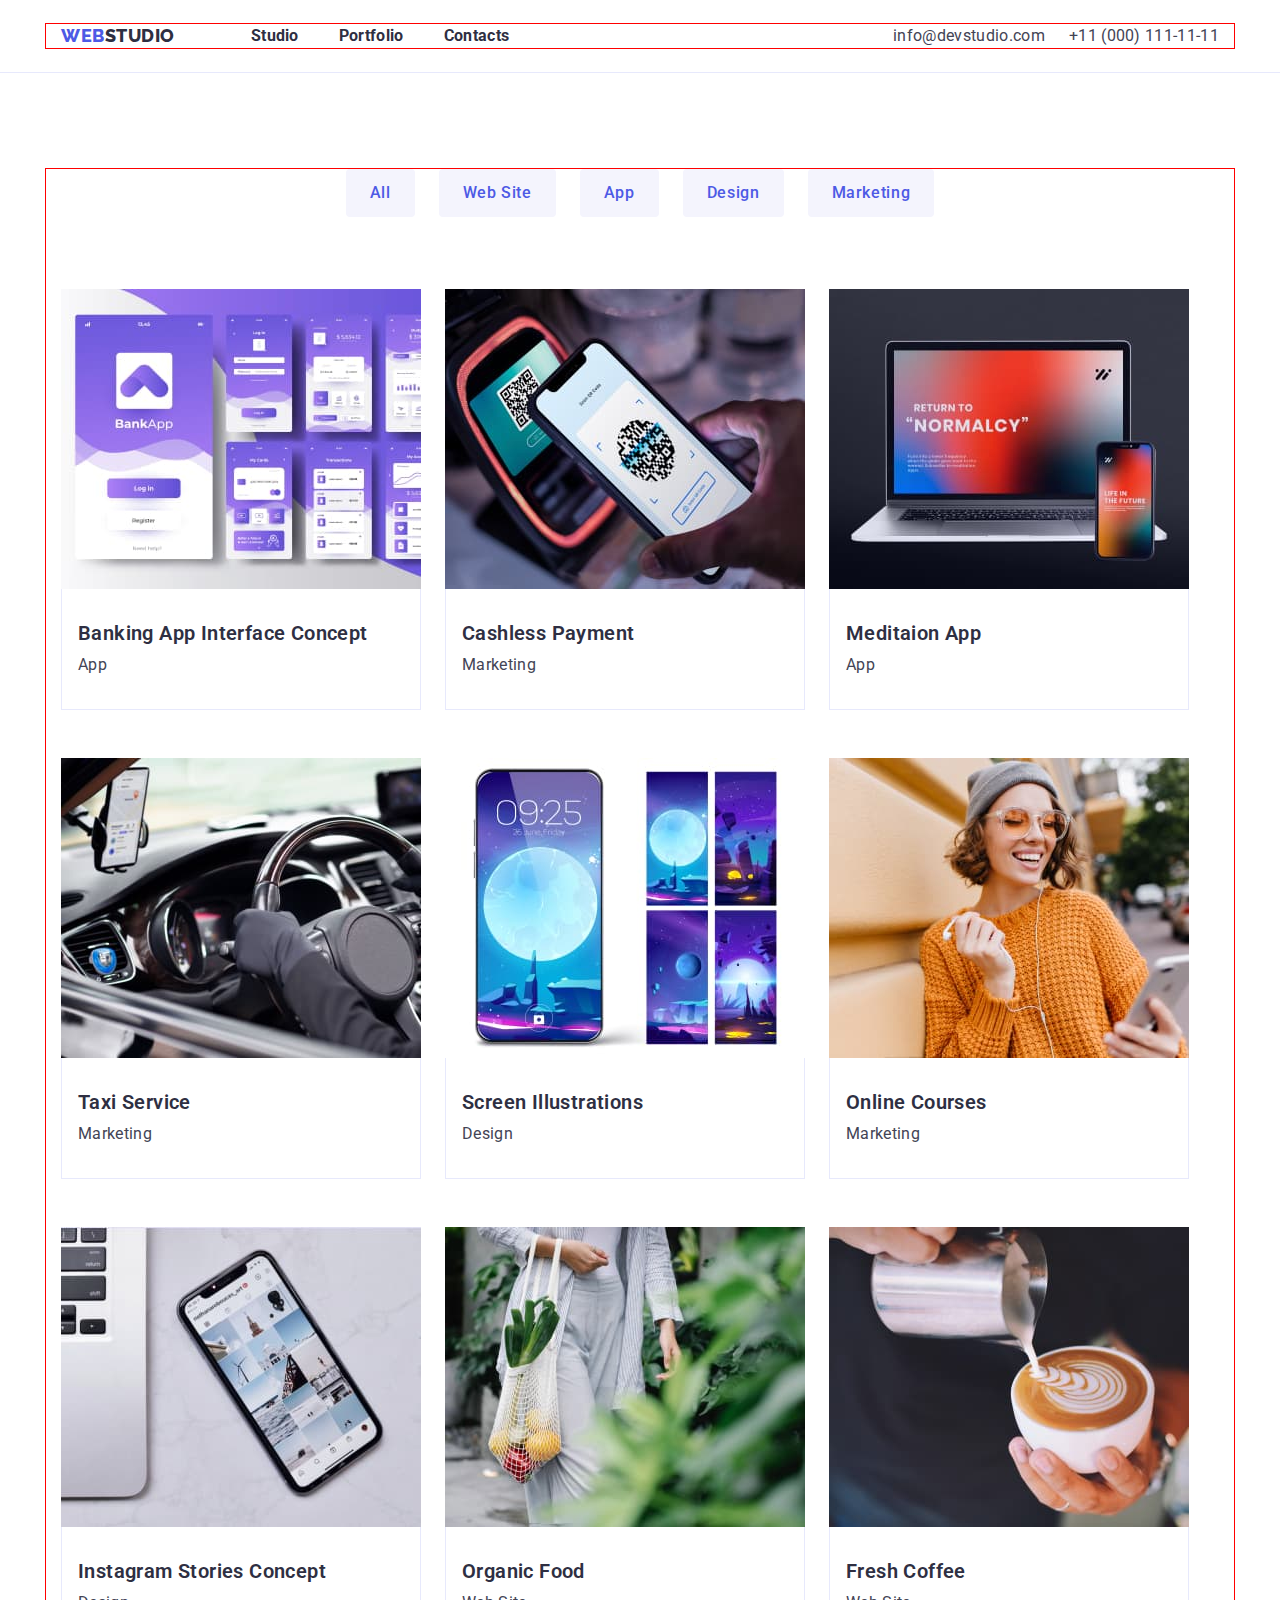
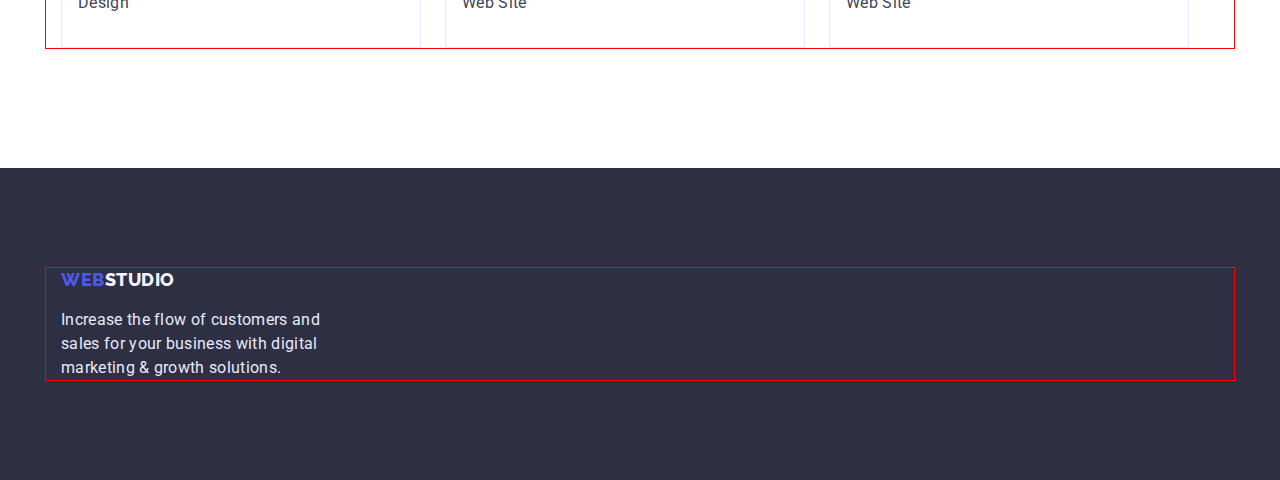
==== portfolio.html @ 5edbfa43 "12" ====
<!DOCTYPE html>
<html lang="en">
  <head>
    <meta charset="UTF-8" />
    <meta http-equiv="X-UA-Compatible" content="IE=edge" />
    <meta name="viewport" content="width=device-width, initial-scale=1.0" />
    <title>Portfolio</title>
    <link rel="preconnect" href="https://fonts.googleapis.com" />
    <link rel="preconnect" href="https://fonts.gstatic.com" crossorigin />
    <link
      href="https://fonts.googleapis.com/css2?family=Raleway:wght@800&family=Roboto:wght@400;500;700;900&display=swap"
      rel="stylesheet"
    />
    <link
      rel="stylesheet"
      href="https://cdnjs.cloudflare.com/ajax/libs/modern-normalize/1.1.0/modern-normalize.min.css"
      integrity="sha512-wpPYUAdjBVSE4KJnH1VR1HeZfpl1ub8YT/NKx4PuQ5NmX2tKuGu6U/JRp5y+Y8XG2tV+wKQpNHVUX03MfMFn9Q=="
      crossorigin="anonymous"
      referrerpolicy="no-referrer"
    />
    <link rel="stylesheet" href="./css/styles.css" />
  </head>
  <body>
    <header class="header">
      <div class="container">
        <nav class="header-navigation">
          <a href="./index.html" class="header-logo link"
          >Web<span class="header-logo-studio">Studio</span></a
        >
          <ul class="header-list list">
            <li><a href="./index.html" class="header-link link">Studio</a></li>
            <li>
            <a href="./portfolio.html" class="header-link link">Portfolio</a>
            </li>
           <li><a href="./index.html" class="header-link link">Contacts</a></li>
          </ul>
        </nav>
          <ul class="list">
          <li class="header-item">
            <a href="mail:info@devstudio.com" class="header-link-mail link"
            >info@devstudio.com</a
          >
          </li>
          <li class="header-item">
            <a href="tel:+110001111111" class="header-link-tel link"
              >+11 (000) 111-11-11</a
          >
          </li>
        </ul>
      </div>
    </header>
    <main>
      <section class="section-portfolio">
        <div class="container">
        <h1 class="visually-hidden">Lorem ipsum dolor</h1>
         <ul class="section-portfolio-list list">
          <li class="section-portfolio-item">
            <button class="section-portfolio-button" type="button">All</button>
          </li>
          <li class="section-portfolio-item">
            <button class="section-portfolio-button" type="button">
              Web Site
            </button>
          </li>
          <li class="section-portfolio-item">
            <button class="section-portfolio-button" type="button">App</button>
          </li>
          <li class="section-portfolio-item">
            <button class="section-portfolio-button" type="button">
              Design
            </button>
          </li>
          <li class="section-portfolio-item">
            <button class="section-portfolio-button" type="button">
              Marketing
            </button>
          </li>
          </ul>
          <ul class="section-portfolio-item-list list">
          <li class="section-portfolio-item">
            <img
              src="./images/portfolio/1.jpg"
              alt="Banking"
              width="360px"
              height="300px"
            />
            <div class="section-title-three"><h3 class="title-three">Banking App Interface Concept</h3>
            <p class="paragraph">App</p>
            </div>
          </li>
          <li class="section-portfolio-item">
            <img
              src="./images/portfolio/2.jpg"
              alt="Cashless Payment"
              width="360px"
              height="300px"
            />
            <div class="section-title-three"><h3 class="title-three">Cashless Payment</h3>
            <p class="paragraph">Marketing</p>
            </div>
          </li>
          <li class="section-portfolio-item">
            <img
              src="./images/portfolio/3.jpg"
              alt="Meditaion"
              width="360px"
              height="300px"
            />
            <div class="section-title-three"><h3 class="title-three">Meditaion App</h3>
            <p class="paragraph">App</p>
            </div>
          </li>
          <li class="section-portfolio-item">
            <img
              src="./images/portfolio/4.jpg"
              alt="Marketing"
              width="360px"
              height="300px"
            />
            <div class="section-title-three"><h3 class="title-three">Taxi Service</h3>
            <p class="paragraph">Marketing</p>
            </div>
          </li>
          <li class="section-portfolio-item">
            <img
              src="./images/portfolio/5.jpg"
              alt="Screen Illustrations"
              width="360px"
              height="300px"
            />
            <div class="section-title-three"><h3 class="title-three">Screen Illustrations</h3>
            <p class="paragraph">Design</p>
            </div>
          </li>
          <li class="section-portfolio-item">
            <img
              src="./images/portfolio/6.jpg"
              alt="Online Courses"
              width="360px"
              height="300px"
            />
            <div class="section-title-three"><h3 class="title-three">Online Courses</h3>
            <p class="paragraph">Marketing</p>
            </div>
          </li>
          <li class="section-portfolio-item">
            <img
              src="./images/portfolio/7.jpg"
              alt="Instagram Stories"
              width="360px"
              height="300px"
            />
            <div class="section-title-three"><h3 class="title-three">Instagram Stories Concept</h3>
            <p class="paragraph">Design</p>
            </div>
          </li>
          <li class="section-portfolio-item">
            <img
              src="./images/portfolio/8.jpg"
              alt="Organic Food"
              width="360px"
              height="300px"
            />
            <div class="section-title-three"><h3 class="title-three">Organic Food</h3>
            <p class="paragraph">Web Site</p>
            </div>
          </li>
          <li class="section-portfolio-item">
            <img
              src="./images/portfolio/9.jpg"
              alt="Fresh Coffee"
              width="360px"
              height="300px"
            />
            <div class="section-title-three"><h3 class="title-three">Fresh Coffee</h3>
            <p class="paragraph">Web Site</p>
            </div>
          </li>
        </ul>
      </div>
      </section>
    </main>
    <footer class="footer">
      <div class="container">
      <a href="./index.html" class="footer-logo link"
        >Web<span class="footer-logo-studio">Studio</span></a
      >
      <p class="footer-paragraph">
        Increase the flow of customers and sales for your business with digital
        marketing & growth solutions.
      </p>
    </div>
    </footer>
  </body>
</html>
---- css/styles.css ----
:root {
  --primary-brand: #4d5ae5;
  --dark: #2e2f42;
  --success: #31d0aa;
  --text: #434455;
  --subtle-text: #8e8f99;
  --Accent: #e7e9fc;
  --Accent: #e7e9fc;
  --Light: #f4f4fd;
  --button-active: #404bbf;
  --white-text-color: #ffffff;
  --main-font: Roboto, sans-serif;
  --secondary-font: Raleway, sans-serif;
}

* {
  margin: 0;
  padding: 0;
  list-style: none;
}

body {
  background-color: var(--white-text-color);
  color: var(--text);
  font-family: var(--main-font);
  font-size: 16px;
  letter-spacing: 0.02em;
}

P,
h1,
h2,
h3,
h4,
h5,
h6 {
  margin: 0;
}

img{
  display: block;
  max-width: 100%;
  height: auto;
}
button {
  cursor: pointer;
  border: none;
  border-radius: 4px;
}

ul,
ol {
  list-style: none;
  margin: 0;
  padding-left: 0;
}

a {
  text-decoration: none;
  //color: inherit;
}

.container {
  width: 1158px;
  padding-left: 15px;
  padding-right: 15px;
  margin: 0 auto;
  outline: 1px solid red;
}
 .secnion {
 text-align: center;
 gap: 40px;
 }

.list {
  list-style: none;
  display: flex;
  
  gap: 24px;

}

.link {
  text-decoration: none;
  
}
/* ---------header------------ */
.header {
  padding-top: 24px;
  padding-bottom: 24px;
  border-bottom: 1px solid #E7E9FC;
}

.header > .container {
  display: flex;
}
.header-navigation {
display: flex;
align-items: center;
margin-right: auto;

}
.header-logo {
  font-family: "Raleway";
  font-weight: 800;
  font-size: 18px;
  line-height: 1.33;
  display: flex;
  color: #4d5ae5;
  letter-spacing: 0.03em;
  text-transform: uppercase;
  margin-right: 76px;
  
  
}
.header-list{
  gap: 40px;
  

}
.header-link:hover,
.header-link:focus {
  color: #4d5ae5;
}
.header-logo-studio {
  color: #2e2f42;
 
}
.header-link {
  font-weight: 700;
  font-size: 16px;
  line-height: 1.5;
  letter-spacing: 0.02em;
  color: #2e2f42;
}
.current {
  color: var(--primary-brand);
  margin 76px;
}

.header-item {
 
}
.header-link-mail {
  font-weight: 400;
  font-size: 16px;
  line-height: 1.5;
  letter-spacing: 0.02em;
  color: #434455;
}
.header-link-mail:hover,
.header-link-mail:focus,
.header-link-tel:hover,
.header-link-tel:focus {
  color: #4d5ae5;
}
.header-link-tel {
  font-weight: 400;
  font-size: 16px;
  line-height: 1.5;
  letter-spacing: 0.02em;
  color: #434455;
}
/* -----------------first section web ------------- */
.effective {
  background: #2e2f42;
  padding-top: 188px;
  padding-bottom: 188px;  
  text-align: center;
 }
.title-one {
  font-weight: 700;
  font-size: 56px;
  line-height: 1.07;
  text-align: center;
  letter-spacing: 0.02em;
  color: #ffffff;
  width: 496px;
  margin: 0 auto;
  margin-bottom: 48px;
  }

.button-btn {
  background-color: #4d5ae5;
  font-family: "Roboto";
  font-weight: 700;
  font-size: 16px;
  line-height: 1.18;
  letter-spacing: 0.04em;
  color: #ffffff;
  cursor: pointer;
  min-width: 169px;
  border: none;
  border-radius: 4px;
  padding: 16px 32px;
  text-align: center;

  
  }

/* -------------------second section web-------------- */
.two {
  padding-top: 120px;
  padding-bottom: 120px;

}

.visually-hidden {
  position: absolute;
  width: 1px;
  height: 1px;
  margin: -1px;
  border: 0;
  padding: 0;
  white-space: nowrap;
  clip-path: inset(100%);
  clip: rect(0 0 0 0);
  overflow: hidden;

}
.section-two-list {
  
}
.section-two-item {
  width: 264px;
 
  }
.title-three {
  font-weight: 600;
  font-size: 20px;
  line-height: 1.2;
  letter-spacing: 0.02em;
  color: #2e2f42;
  margin-bottom: 8px;
  }
.paragraph {
  font-weight: 400;
  font-size: 16px;
  line-height: 1.5;
  letter-spacing: 0.02em;
  color: #434455;
}

/* ------------------three section web img ---------------- */
.what {
  padding-bottom: 120px;
  
}

.title-two {
  font-weight: 700;
  font-size: 36px;
  line-height: 1.11;
  text-align: center;
  letter-spacing: 0.02em;
  color: #2e2f42;
  margin-bottom: 72px;
}
.section-what-list {
  
}
.section-what-item {
  
}
.team {
  background-color: #f4f4fd;
  padding-top: 120px;
  padding-bottom: 120px;
}
.section-tim-list {
 }
.section-tim-item {
  background-color: #FFFFFF;
box-shadow: 0px 1px 6px rgba(46, 47, 66, 0.08), 0px 1px 1px rgba(46, 47, 66, 0.16), 0px 2px 1px rgba(46, 47, 66, 0.08);
border-radius: 0px 0px 4px 4px;

}
.three{
  padding-top: 32px;
  padding-bottom: 32px;
  text-align: center;
}
/* --------------------------footer---------------- */
.footer {
  background-color: var(--dark);
  padding-top: 100px;
  padding-bottom: 100px;
}
.footer-logo {
  font-family: "Raleway";
  font-weight: 800;
  font-size: 18px;
  line-height: 1.33;
  display: flex;
  color: #4d5ae5;
  letter-spacing: 0.03em;
  text-transform: uppercase;
}
.footer-logo-studio {
  color: #f4f4fd;
}
.footer-paragraph {
  font-weight: 400;
  font-size: 16px;
  line-height: 1.5;
  letter-spacing: 0.02em;
  color: #e7e9fc;
  width: 264px;
  margin-top: 16px;
}

/* ---------------------------section-portfolio------ */
.section-portfolio {
  padding-top: 96px;
  padding-bottom: 120px;
}
.section-portfolio-list {
  gap: 24px;
  margin-bottom: 72px;
  justify-content: center;
}
.section-portfolio-item {
  
}
.section-portfolio-item-list {
  display: flex;
  flex-wrap: wrap;
  gap: 48px 24px;
}
.section-portfolio-button:hover {
  background-color: #4d5ae5;
  color: #ffffff;
  min-width: 69px;
  height: 48px;
}

.section-title-three{
padding-top: 32px;
padding-bottom: 32px;
padding-left: 16px;
border: 1px solid #E7E9FC;
border-top: 0;
}

.section-portfolio-button {
  background-color: #f4f4fd;
  color: #4d5ae5;
  cursor: pointer;
  font-weight: 500;
  font-size: 16px;
  line-height: 1.5;
  letter-spacing: 0.04em;
  display: flex;
  padding: 12px 24px;
  font-family: inherit;
}
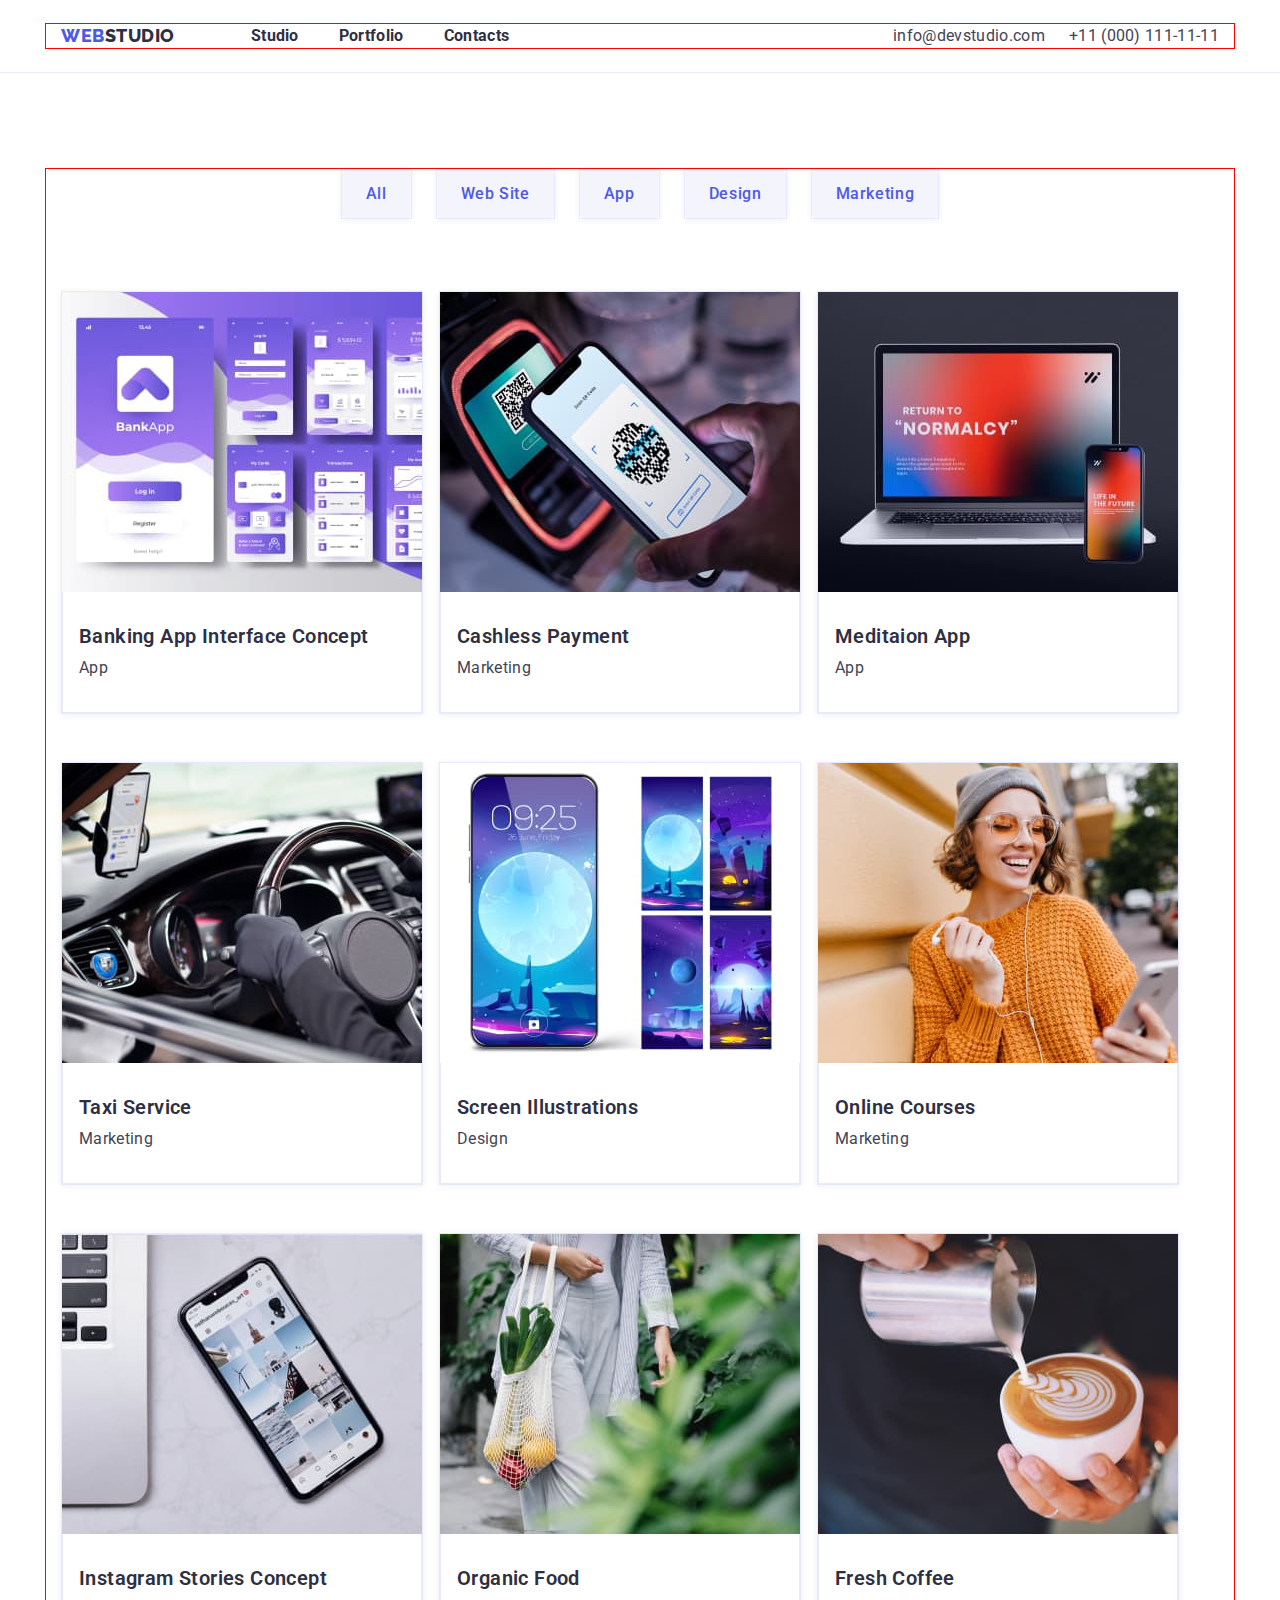
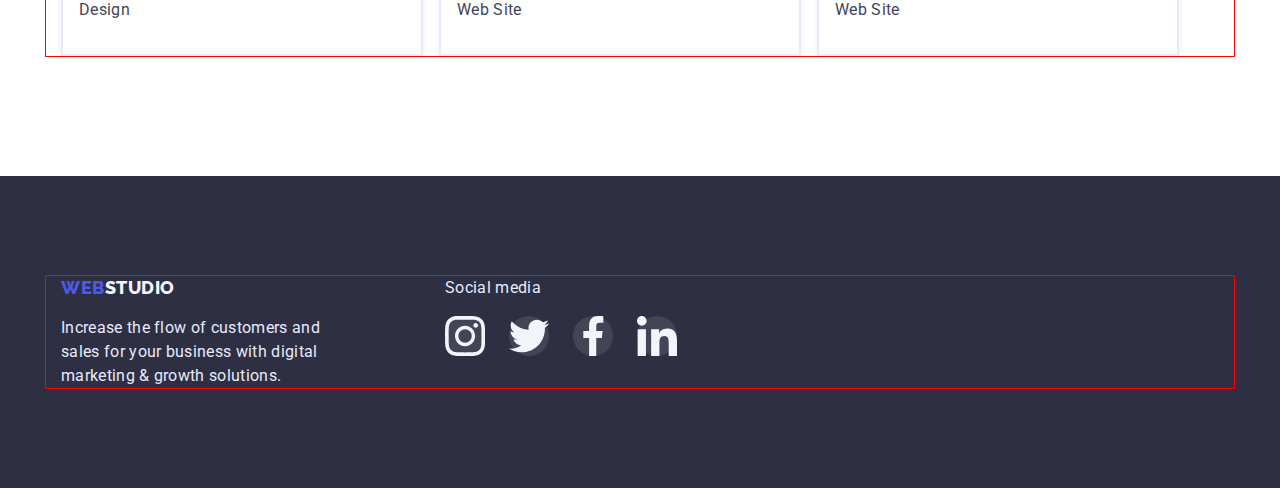
==== commit 9d61d5b0: "1" ====
--- a/portfolio.html
+++ b/portfolio.html
@@ -182,14 +182,39 @@
     </main>
     <footer class="footer">
       <div class="container">
-      <a href="./index.html" class="footer-logo link"
-        >Web<span class="footer-logo-studio">Studio</span></a
-      >
-      <p class="footer-paragraph">
-        Increase the flow of customers and sales for your business with digital
-        marketing & growth solutions.
-      </p>
-    </div>
+        <ul class="footer-list">
+          <li>
+            <a href="./index.html" class="footer-logo link"
+            >Web<span class="footer-logo-studio">Studio</span></a
+            >
+            <p class="footer-paragraph">
+              Increase the flow of customers and sales for your business with
+              digital marketing & growth solutions.
+            </p>
+          </li>
+          <li>
+            <p class="footer-paragraph-one">Social media</p>
+            <ul class="footer-list-item">
+                <li class="footer-item">
+                  <a href="./index.html" class="footer-link">
+                  <svg class="footer-icon" width="64" height="64"><use href="./images/icons.svg#icon-instagram"></use></svg>
+                  </a></li>
+                <li class="footer-item">
+                  <a href="./index.html" class="footer-link">
+                  <svg class="footer-icon" width="64" height="64"><use href="./images/icons.svg#icon-twitter"></use></svg>
+                  </a></li>
+                <li class="footer-item">
+                  <a href="./index.html" class="footer-link">
+                  <svg class="footer-icon" width="64" height="64"><use href="./images/icons.svg#icon-facebook"></use></svg>
+                  </a></li>
+                <li class="footer-item">
+                  <a href="./index.html" class="footer-link">
+                  <svg class="footer-icon" width="64" height="64"><use href="./images/icons.svg#icon-linkedin"></use></svg>
+                </a></li>
+            </ul>
+          </li>
+        </ul>
+      </div>
     </footer>
   </body>
 </html>
--- a/css/styles.css
+++ b/css/styles.css
@@ -167,6 +167,11 @@
   padding-top: 188px;
   padding-bottom: 188px;  
   text-align: center;
+  background-image: linear-gradient(rgba(46, 47, 66, 0.7), rgba(46, 47, 66, 0.7)), url(../images/people-office.jpg);
+  background-repeat: no-repeat;
+  background-position: center;
+  background-size: cover;
+  
  }
 .title-one {
   font-weight: 700;
@@ -193,9 +198,10 @@
   border: none;
   border-radius: 4px;
   padding: 16px 32px;
-  text-align: center;
-
-  
+  text-align: center;  
+  }
+
+ .button-btn:hover {background-color:#404BBF
   }
 
 /* -------------------second section web-------------- */
@@ -218,6 +224,35 @@
   overflow: hidden;
 
 }
+
+.two-list {
+  display: flex;
+  justify-content: center;
+  gap: 24px;
+}
+.two-item {
+  width: 264px;
+  height: 112px;
+  
+}
+.two-link {
+  width: 100%;
+  height: 100%;
+  background-color: #f4f4fd;
+  display: flex;
+  align-items: center;
+  justify-content: center;
+  color: #000000;
+}
+.two-link:hover{
+  border: 1px solid #000000;
+  box-shadow: 0px 4px 4px rgba(0, 0, 0, 0.25);
+  border-radius: 4px;
+}
+.two-icon{
+  fill: #000000;
+}
+
 .section-two-list {
   
 }
@@ -280,12 +315,99 @@
   padding-bottom: 32px;
   text-align: center;
 }
+
+.three-list {
+  display: flex;
+  justify-content: center;
+  gap: 24px;
+}
+
+.three-item {
+  width: 40px;
+  height: 40px;
+ 
+  
+}
+
+.three-link {
+  width: 100%;
+  height: 100%;
+  background-color: #4D5AE5;
+  display: flex;
+  align-items: center;
+  justify-content: center;
+  border-radius: 50%;
+  
+}
+.three-link:hover{
+  background-color:#404BBF;
+}
+
+
+.three-icon {
+  
+}
+/*------------------ customers---------------*/
+
+.customers {
+  padding-top: 130px;
+  padding-bottom: 120px;
+}
+
+.customers-list {
+  display: flex;
+  justify-content: center;
+  gap: 24px;
+}
+.customers-item {
+  width: 168px;
+  height: 88px;
+  border: 1px solid #8E8F99;
+  border-radius: 4px;
+}
+.customers-item:hover{
+  border: 1px solid #404BBF;
+  filter: drop-shadow(0px 4px 4px rgba(0, 0, 0, 0.25));
+}
+
+
+.customers-link {
+  width: 100%;
+  height: 100%;
+  display: flex;
+  align-items: center;
+  justify-content: center;
+}
+
+.customers-icon {
+  color: #8E8F99;
+}
+
+
 /* --------------------------footer---------------- */
 .footer {
   background-color: var(--dark);
   padding-top: 100px;
   padding-bottom: 100px;
-}
+  
+}
+
+.footer-list{
+  display: flex;
+  gap: 120px;
+}
+
+.footer-list-social{
+
+}
+
+
+.footer-item{
+
+}
+
+
+
 .footer-logo {
   font-family: "Raleway";
   font-weight: 800;
@@ -309,6 +431,49 @@
   margin-top: 16px;
 }
 
+.footer-paragraph-one{
+  font-weight: 400;
+  font-size: 16px;
+  line-height: 1.5;
+  letter-spacing: 0.02em;
+  color: #e7e9fc;
+  width: 264px;
+  margin-bottom: 16px;
+ 
+}
+
+.footer-list {
+  display: flex;
+  gap: 120px;
+}
+.footer-item {
+  width: 40px;
+  height: 40px;
+}
+.footer-link {
+  width: 100%;
+  height: 100%;
+  background-color: rgba(255, 255, 255, 0.1);;
+  display: flex;
+  align-items: center;
+  justify-content: center;
+  border-radius: 50%;
+}
+
+.footer-link:hover{
+  background-color:#31D0AA;
+
+}
+.footer-list-item{
+  display: flex;
+  gap: 24px;
+
+}
+.footer-icon {
+}
+
+
+
 /* ---------------------------section-portfolio------ */
 .section-portfolio {
   padding-top: 96px;
@@ -320,12 +485,14 @@
   justify-content: center;
 }
 .section-portfolio-item {
+border: 1px solid #E7E9FC;
+box-shadow: 0px 1px 6px rgba(46, 47, 66, 0.08);
   
 }
 .section-portfolio-item-list {
   display: flex;
   flex-wrap: wrap;
-  gap: 48px 24px;
+  gap: 48px 16px;
 }
 .section-portfolio-button:hover {
   background-color: #4d5ae5;
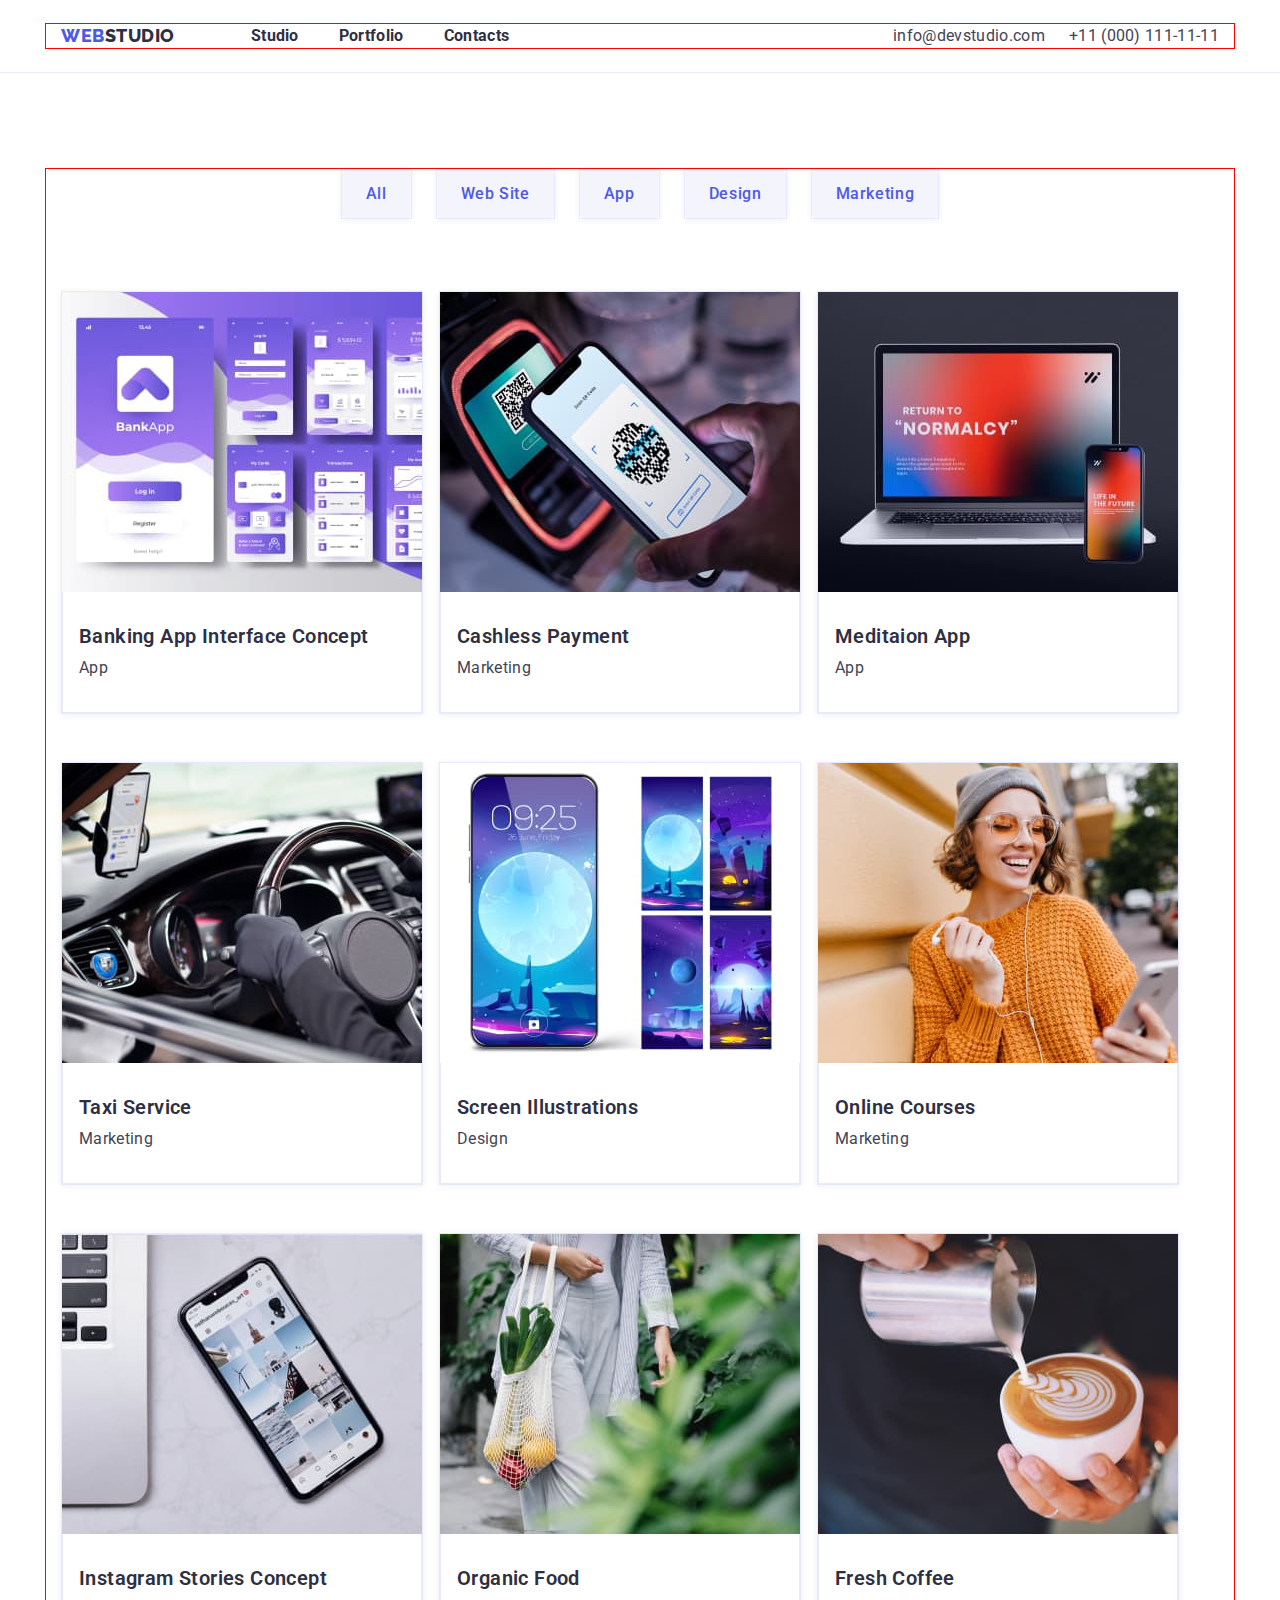
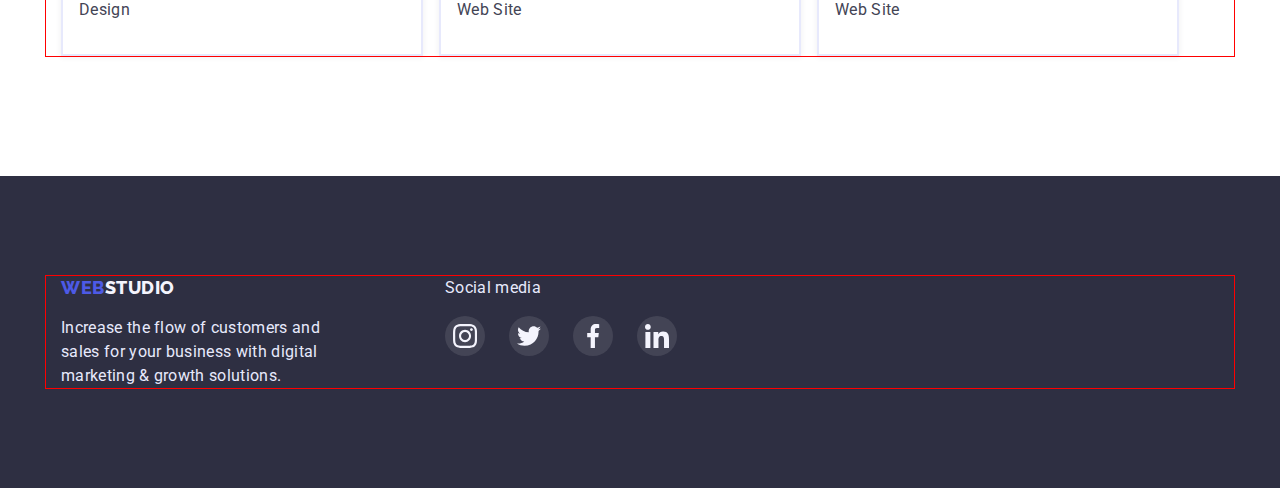
==== commit 3a6240ca: "2" ====
--- a/portfolio.html
+++ b/portfolio.html
@@ -182,38 +182,40 @@
     </main>
     <footer class="footer">
       <div class="container">
-        <ul class="footer-list">
-          <li>
-            <a href="./index.html" class="footer-logo link"
-            >Web<span class="footer-logo-studio">Studio</span></a
-            >
-            <p class="footer-paragraph">
-              Increase the flow of customers and sales for your business with
-              digital marketing & growth solutions.
-            </p>
-          </li>
-          <li>
-            <p class="footer-paragraph-one">Social media</p>
-            <ul class="footer-list-item">
-                <li class="footer-item">
-                  <a href="./index.html" class="footer-link">
-                  <svg class="footer-icon" width="64" height="64"><use href="./images/icons.svg#icon-instagram"></use></svg>
-                  </a></li>
-                <li class="footer-item">
-                  <a href="./index.html" class="footer-link">
-                  <svg class="footer-icon" width="64" height="64"><use href="./images/icons.svg#icon-twitter"></use></svg>
-                  </a></li>
-                <li class="footer-item">
-                  <a href="./index.html" class="footer-link">
-                  <svg class="footer-icon" width="64" height="64"><use href="./images/icons.svg#icon-facebook"></use></svg>
-                  </a></li>
-                <li class="footer-item">
-                  <a href="./index.html" class="footer-link">
-                  <svg class="footer-icon" width="64" height="64"><use href="./images/icons.svg#icon-linkedin"></use></svg>
-                </a></li>
-            </ul>
-          </li>
-        </ul>
+        <div class="container-footer">
+          <a href="./index.html" class="footer-logo link"
+          >Web<span class="footer-logo-studio">Studio</span></a
+          >
+          <p class="footer-paragraph">
+          Increase the flow of customers and sales for your business with
+          digital marketing & growth solutions.
+          </p>
+        </div>
+        <div class="container-footer">
+          <p class="footer-paragraph-one">Social media</p>
+          <ul class="footer-list-item">
+            <li class="footer-item">
+              <a href="./index.html" class="footer-link">
+              <svg class="footer-icon" width="24" height="24"><use href="./images/icons.svg#icon-instagram"></use></svg>
+              </a>
+            </li>
+            <li class="footer-item">
+              <a href="./index.html" class="footer-link">
+              <svg class="footer-icon" width="24" height="24"><use href="./images/icons.svg#icon-twitter"></use></svg>
+              </a>
+            </li>
+            <li class="footer-item">
+              <a href="./index.html" class="footer-link">
+              <svg class="footer-icon" width="24" height="24"><use href="./images/icons.svg#icon-facebook"></use></svg>
+              </a>
+            </li>
+            <li class="footer-item">
+              <a href="./index.html" class="footer-link">
+              <svg class="footer-icon" width="24" height="24"><use href="./images/icons.svg#icon-linkedin"></use></svg>
+              </a>
+            </li>
+          </ul>
+        </div>
       </div>
     </footer>
   </body>
--- a/css/styles.css
+++ b/css/styles.css
@@ -171,6 +171,9 @@
   background-repeat: no-repeat;
   background-position: center;
   background-size: cover;
+  max-width: 1440px;
+  height: 600px;
+  margin: 0 auto;
   
  }
 .title-one {
@@ -237,12 +240,13 @@
 }
 .two-link {
   width: 100%;
-  height: 100%;
+  height: 112px;
   background-color: #f4f4fd;
   display: flex;
   align-items: center;
   justify-content: center;
   color: #000000;
+  margin-bottom: 8px;
 }
 .two-link:hover{
   border: 1px solid #000000;
@@ -303,6 +307,7 @@
   padding-bottom: 120px;
 }
 .section-tim-list {
+  
  }
 .section-tim-item {
   background-color: #FFFFFF;
@@ -320,6 +325,7 @@
   display: flex;
   justify-content: center;
   gap: 24px;
+  margin-bottom: 8px;
 }
 
 .three-item {
@@ -360,13 +366,10 @@
   gap: 24px;
 }
 .customers-item {
-  width: 168px;
-  height: 88px;
-  border: 1px solid #8E8F99;
-  border-radius: 4px;
-}
-.customers-item:hover{
-  border: 1px solid #404BBF;
+  
+}
+.customers-link:hover, .customers-link:focus{
+  color: #404BBF;
   filter: drop-shadow(0px 4px 4px rgba(0, 0, 0, 0.25));
 }
 
@@ -377,6 +380,11 @@
   display: flex;
   align-items: center;
   justify-content: center;
+  width: 168px;
+  height: 88px;
+  border: 1px solid currentColor;
+  border-radius: 4px;
+  color: #8E8F99;
 }
 
 .customers-icon {
@@ -385,13 +393,23 @@
 
 
 /* --------------------------footer---------------- */
+
+.container-footer{
+  
+}
+
 .footer {
   background-color: var(--dark);
   padding-top: 100px;
   padding-bottom: 100px;
-  
-}
-
+  display: flex;
+  gap: 120px;
+  
+}
+.footer>.container{
+  display: flex;
+  gap: 120px;
+}
 .footer-list{
   display: flex;
   gap: 120px;
@@ -429,6 +447,7 @@
   color: #e7e9fc;
   width: 264px;
   margin-top: 16px;
+
 }
 
 .footer-paragraph-one{
@@ -485,10 +504,15 @@
   justify-content: center;
 }
 .section-portfolio-item {
-border: 1px solid #E7E9FC;
+  border: 1px solid #E7E9FC;
 box-shadow: 0px 1px 6px rgba(46, 47, 66, 0.08);
-  
-}
+}
+
+.section-portfolio-item:hover {border: 0.5px solid #F4F4FD;
+  border: 0.5px solid #F4F4FD;
+  box-shadow: 0px 1px 6px rgba(46, 47, 66, 0.08), 0px 1px 1px rgba(46, 47, 66, 0.16), 0px 2px 1px rgba(46, 47, 66, 0.08);
+}
+
 .section-portfolio-item-list {
   display: flex;
   flex-wrap: wrap;
